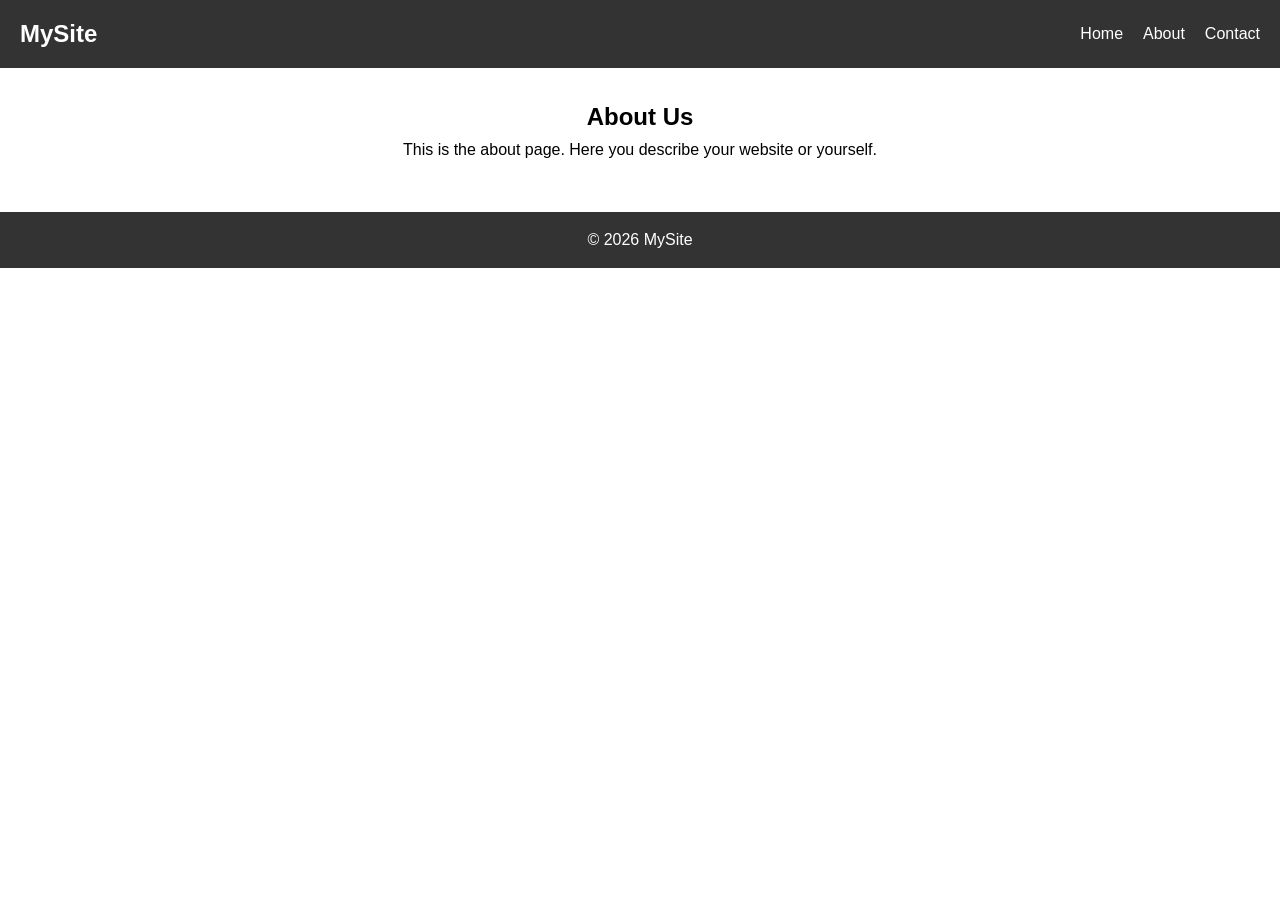
==== about.html @ 9dfef7d5 "creat folder structure" ====
<!DOCTYPE html>
<html lang="en">
<head>
  <meta charset="UTF-8">
  <meta name="viewport" content="width=device-width, initial-scale=1.0">
  <title>About</title>
  <link rel="stylesheet" href="style.css">
</head>
<body>

  <nav>
    <h2>MySite</h2>
    <ul>
      <li><a href="index.html">Home</a></li>
      <li><a href="about.html">About</a></li>
      <li><a href="contact.html">Contact</a></li>
    </ul>
  </nav>

  <section class="content">
    <h1>About Us</h1>
    <p>This is the about page. Here you describe your website or yourself.</p>
  </section>

  <footer>
    <p>© 2026 MySite</p>
  </footer>

</body>
</html>
---- style.css ----
/* Reset */
* {
  margin: 0;
  padding: 0;
  box-sizing: border-box;
}

/* Body */
body {
  font-family: Arial, sans-serif;
  line-height: 1.6;
}

/* Navbar */
nav {
  display: flex;
  justify-content: space-between;
  align-items: center;
  background: #333;
  color: #fff;
  padding: 15px 20px;
}

nav ul {
  list-style: none;
  display: flex;
}

nav ul li {
  margin-left: 20px;
}

nav ul li a {
  color: white;
  text-decoration: none;
}

/* Hero */
.hero {
  text-align: center;
  padding: 50px;
  background: #f4f4f4;
}

/* Content */
.content {
  padding: 30px;
  text-align: center;
}

.content img {
  width: 300px;
  margin: 20px 0;
}

/* Form */
form {
  display: flex;
  flex-direction: column;
  max-width: 400px;
  margin: auto;
}

form input,
form textarea {
  margin: 10px 0;
  padding: 10px;
}

form button {
  padding: 10px;
  background: #333;
  color: white;
  border: none;
}

/* Footer */
footer {
  text-align: center;
  padding: 15px;
  background: #333;
  color: white;
  margin-top: 20px;
}

/* Responsive Design */
@media (max-width: 768px) {
  nav {
    flex-direction: column;
  }

  nav ul {
    flex-direction: column;
    margin-top: 10px;
  }

  nav ul li {
    margin: 10px 0;
  }

  .content img {
    width: 100%;
  }
}
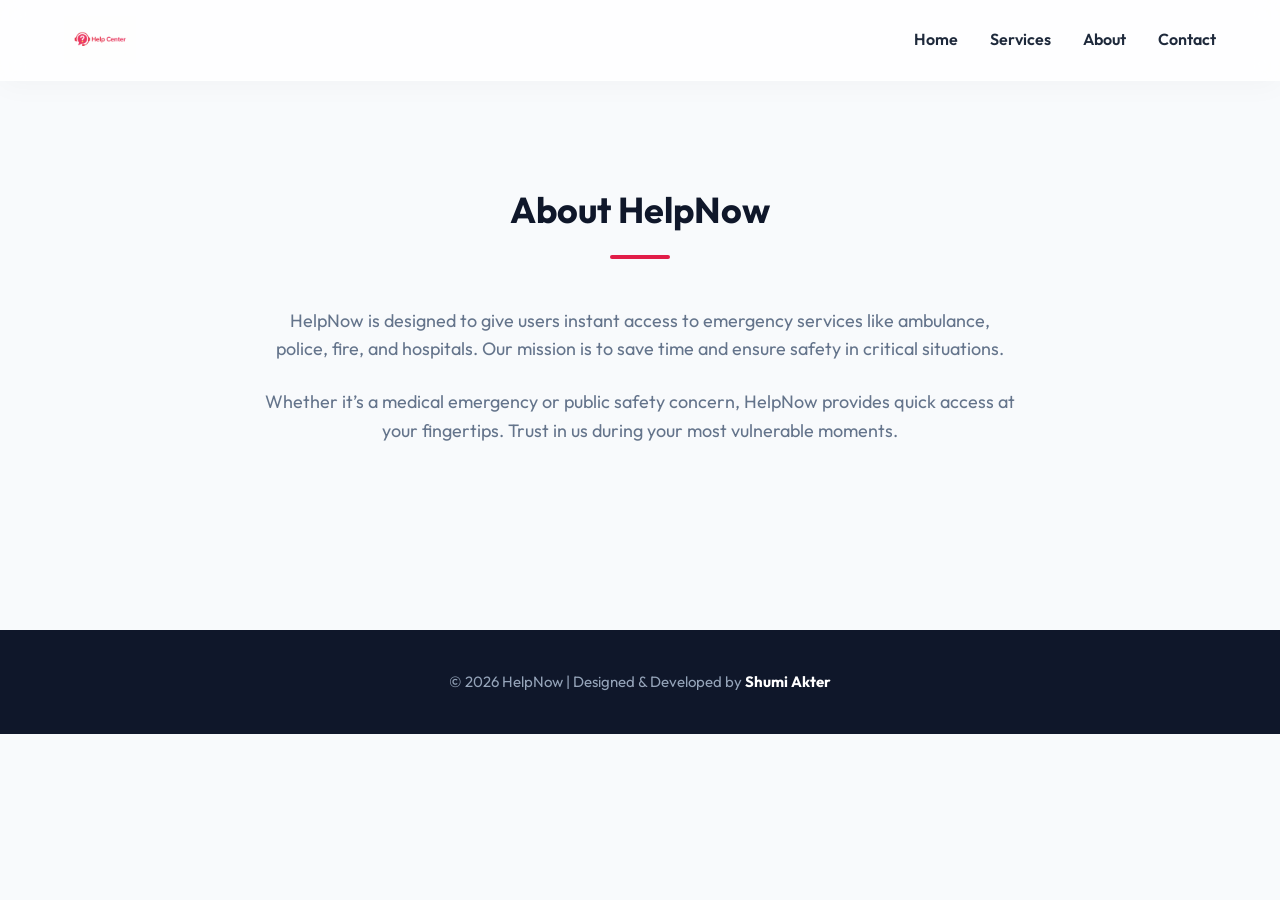
==== commit 0f5237e9: "design complete" ====
--- a/about.html
+++ b/about.html
@@ -3,28 +3,34 @@
 <head>
   <meta charset="UTF-8">
   <meta name="viewport" content="width=device-width, initial-scale=1.0">
-  <title>About</title>
+  <title>About | HelpNow</title>
   <link rel="stylesheet" href="style.css">
 </head>
 <body>
 
-  <nav>
-    <h2>MySite</h2>
-    <ul>
-      <li><a href="index.html">Home</a></li>
-      <li><a href="about.html">About</a></li>
-      <li><a href="contact.html">Contact</a></li>
-    </ul>
-  </nav>
+<nav class="navbar">
+  <a href="index.html" class="logo">
+    <img src="images/logo.png" alt="HelpNow Logo" style="height: 48px;">
+  </a>
+  <ul class="nav-links">
+    <li><a href="index.html">Home</a></li>
+    <li><a href="services.html">Services</a></li>
+    <li><a href="about.html">About</a></li>
+    <li><a href="contact.html">Contact</a></li>
+  </ul>
+</nav>
 
-  <section class="content">
-    <h1>About Us</h1>
-    <p>This is the about page. Here you describe your website or yourself.</p>
-  </section>
+<section class="about">
+  <div class="container">
+    <h2>About HelpNow</h2>
+    <p>HelpNow is designed to give users instant access to emergency services like ambulance, police, fire, and hospitals. Our mission is to save time and ensure safety in critical situations.</p>
+    <p>Whether it’s a medical emergency or public safety concern, HelpNow provides quick access at your fingertips. Trust in us during your most vulnerable moments.</p>
+  </div>
+</section>
 
-  <footer>
-    <p>© 2026 MySite</p>
-  </footer>
+<footer>
+  <p>© 2026 HelpNow | Designed & Developed by <strong>Shumi Akter</strong></p>
+</footer>
 
 </body>
 </html>
--- a/style.css
+++ b/style.css
@@ -1,104 +1,683 @@
-/* Reset */
+@import url('https://fonts.googleapis.com/css2?family=Outfit:wght@300;400;500;600;700;800&display=swap');
+
+:root {
+  --primary: #2563EB;
+  --primary-hover: #1D4ED8;
+  --danger: #E11D48;
+  --danger-hover: #BE123C;
+  --dark: #0F172A;
+  --light: #F8FAFC;
+  --white: #FFFFFF;
+  --text-main: #1E293B;
+  --text-muted: #64748B;
+  --shadow-sm: 0 4px 6px -1px rgba(0, 0, 0, 0.05), 0 2px 4px -1px rgba(0, 0, 0, 0.03);
+  --shadow-md: 0 10px 15px -3px rgba(0, 0, 0, 0.1), 0 4px 6px -2px rgba(0, 0, 0, 0.05);
+  --shadow-lg: 0 20px 25px -5px rgba(0, 0, 0, 0.1), 0 10px 10px -5px rgba(0, 0, 0, 0.04);
+  --radius: 16px;
+  --transition: all 0.3s cubic-bezier(0.4, 0, 0.2, 1);
+}
+
 * {
   margin: 0;
   padding: 0;
   box-sizing: border-box;
 }
 
-/* Body */
 body {
-  font-family: Arial, sans-serif;
+  font-family: 'Outfit', sans-serif;
+  background-color: var(--light);
+  color: var(--text-main);
   line-height: 1.6;
-}
-
-/* Navbar */
-nav {
+  overflow-x: hidden;
+}
+
+.container {
+  max-width: 1200px;
+  margin: 0 auto;
+  padding: 0 24px;
+}
+
+/* Navbar with Glassmorphism */
+.navbar {
   display: flex;
   justify-content: space-between;
   align-items: center;
-  background: #333;
-  color: #fff;
-  padding: 15px 20px;
-}
-
-nav ul {
+  padding: 16px 5%;
+  background: rgba(255, 255, 255, 0.8);
+  backdrop-filter: blur(12px);
+  -webkit-backdrop-filter: blur(12px);
+  border-bottom: 1px solid rgba(255, 255, 255, 0.3);
+  position: sticky;
+  top: 0;
+  z-index: 1000;
+  box-shadow: 0 4px 30px rgba(0, 0, 0, 0.03);
+}
+
+.logo {
+  font-weight: 800;
+  color: var(--danger);
+  font-size: 28px;
+  letter-spacing: -0.5px;
+  display: flex;
+  align-items: center;
+  gap: 8px;
+  text-decoration: none;
+}
+
+
+.nav-links {
   list-style: none;
   display: flex;
-}
-
-nav ul li {
-  margin-left: 20px;
-}
-
-nav ul li a {
-  color: white;
+  gap: 32px;
+}
+
+.nav-links li a {
   text-decoration: none;
-}
-
-/* Hero */
+  color: var(--text-main);
+  font-weight: 600;
+  font-size: 16px;
+  transition: var(--transition);
+  position: relative;
+  padding: 5px 0;
+}
+
+.nav-links li a::after {
+  content: '';
+  position: absolute;
+  bottom: 0;
+  left: 0;
+  width: 0;
+  height: 2px;
+  background-color: var(--danger);
+  transition: var(--transition);
+  border-radius: 2px;
+}
+
+.nav-links li a:hover {
+  color: var(--danger);
+}
+
+.nav-links li a:hover::after {
+  width: 100%;
+}
+
+/* Hero Section */
 .hero {
+  position: relative;
+  padding: 80px 20px;
+  background: linear-gradient(135deg, var(--dark) 0%, #1E1B4B 100%);
+  color: var(--white);
+  border-radius: 0 0 40px 40px;
+  box-shadow: var(--shadow-lg);
+  overflow: hidden;
+}
+
+.hero::before {
+  content: '';
+  position: absolute;
+  top: -50%;
+  left: -50%;
+  width: 200%;
+  height: 200%;
+  background: radial-gradient(circle, rgba(225, 29, 72, 0.15) 0%, transparent 60%);
+  animation: pulseBg 10s infinite alternate;
+}
+
+@keyframes pulseBg {
+  0% {
+    transform: scale(1);
+  }
+
+  100% {
+    transform: scale(1.1);
+  }
+}
+
+.hero .container {
+  position: relative;
+  z-index: 10;
+}
+
+.hero-container {
+  display: flex;
+  align-items: center;
+  gap: 50px;
+  text-align: left;
+}
+
+.hero-text {
+  flex: 1.2;
+}
+
+.hero-image {
+  flex: 1;
+}
+
+.hero-image img {
+  width: 100%;
+  max-width: 500px;
+  border-radius: 20px;
+  animation: float 4s ease-in-out infinite;
+}
+
+@keyframes float {
+  0% {
+    transform: translateY(0px);
+  }
+
+  50% {
+    transform: translateY(-15px);
+  }
+
+  100% {
+    transform: translateY(0px);
+  }
+}
+
+.hero h1 {
+  font-size: clamp(40px, 5vw, 64px);
+  font-weight: 800;
+  line-height: 1.1;
+  margin-bottom: 24px;
+  letter-spacing: -1px;
+}
+
+.hero h1 span {
+  color: var(--danger);
+}
+
+.hero p {
+  font-size: clamp(18px, 2vw, 22px);
+  color: #CBD5E1;
+  margin-bottom: 48px;
+  max-width: 600px;
+}
+
+.hero-buttons {
+  display: flex;
+  justify-content: flex-start;
+  gap: 20px;
+  flex-wrap: wrap;
+}
+
+/* Buttons */
+.btn {
+  display: inline-flex;
+  align-items: center;
+  justify-content: center;
+  padding: 16px 32px;
+  border-radius: 100px;
+  font-weight: 600;
+  font-size: 18px;
+  text-decoration: none;
+  transition: var(--transition);
+  cursor: pointer;
+  border: none;
+  font-family: inherit;
+  gap: 10px;
+}
+
+.emergency-btn {
+  background: var(--white);
+  color: var(--danger);
+  box-shadow: 0 10px 25px rgba(225, 29, 72, 0.3);
+  position: relative;
+  overflow: hidden;
+  z-index: 1;
+}
+
+.emergency-btn::before {
+  content: '';
+  position: absolute;
+  top: 0;
+  left: 0;
+  width: 100%;
+  height: 100%;
+  background: var(--danger);
+  z-index: -1;
+  transition: transform 0.4s cubic-bezier(0.4, 0, 0.2, 1);
+  transform: scaleX(0);
+  transform-origin: left;
+}
+
+.emergency-btn:hover {
+  color: var(--white);
+  transform: translateY(-5px);
+  box-shadow: 0 15px 30px rgba(225, 29, 72, 0.5);
+}
+
+.emergency-btn:hover::before {
+  transform: scaleX(1);
+}
+
+@keyframes pulseRing {
+  0% {
+    box-shadow: 0 0 0 0 rgba(225, 29, 72, 0.4);
+  }
+
+  70% {
+    box-shadow: 0 0 0 20px rgba(225, 29, 72, 0);
+  }
+
+  100% {
+    box-shadow: 0 0 0 0 rgba(225, 29, 72, 0);
+  }
+}
+
+.emergency-btn:first-child {
+  animation: pulseRing 2s infinite;
+  background: var(--danger);
+  color: var(--white);
+}
+
+.emergency-btn:first-child::before {
+  background: var(--danger-hover);
+}
+
+.btn-call {
+  background: var(--primary);
+  color: var(--white);
+  padding: 12px 24px;
+  font-size: 16px;
+  width: 100%;
+}
+
+.btn-call:hover {
+  background: var(--primary-hover);
+  transform: translateY(-3px);
+  box-shadow: 0 8px 20px rgba(37, 99, 235, 0.3);
+}
+
+/* Sections General */
+section:not(.hero) {
+  padding: 100px 0;
+}
+
+section h2 {
   text-align: center;
-  padding: 50px;
-  background: #f4f4f4;
-}
-
-/* Content */
-.content {
-  padding: 30px;
-  text-align: center;
-}
-
-.content img {
-  width: 300px;
-  margin: 20px 0;
-}
-
-/* Form */
+  font-size: 36px;
+  font-weight: 700;
+  margin-bottom: 48px;
+  color: var(--dark);
+  position: relative;
+}
+
+section h2::after {
+  content: '';
+  display: block;
+  width: 60px;
+  height: 4px;
+  background: var(--danger);
+  margin: 16px auto 0;
+  border-radius: 2px;
+}
+
+/* Services */
+.service-grid {
+  display: grid;
+  grid-template-columns: repeat(auto-fit, minmax(300px, 1fr));
+  gap: 32px;
+  margin-top: 40px;
+}
+
+.card {
+  background: var(--white);
+  padding: 32px;
+  border-radius: var(--radius);
+  box-shadow: var(--shadow-md);
+  transition: var(--transition);
+  border: 1px solid rgba(0, 0, 0, 0.03);
+  position: relative;
+  overflow: hidden;
+}
+
+.card::before {
+  content: '';
+  position: absolute;
+  top: 0;
+  left: 0;
+  width: 4px;
+  height: 100%;
+  background: var(--primary);
+  transition: var(--transition);
+}
+
+.card:nth-child(2)::before {
+  background: #10B981;
+}
+
+.card:nth-child(3)::before {
+  background: var(--danger);
+}
+
+.card:hover {
+  transform: translateY(-10px);
+  box-shadow: var(--shadow-lg);
+}
+
+.card:hover::before {
+  width: 10px;
+}
+
+.card h3 {
+  font-size: 24px;
+  font-weight: 700;
+  margin-bottom: 16px;
+  color: var(--dark);
+}
+
+.card p {
+  color: var(--text-muted);
+  margin-bottom: 12px;
+  font-size: 16px;
+  display: flex;
+  align-items: center;
+  gap: 8px;
+}
+
+.card p::before {
+  content: '🔹';
+  font-size: 12px;
+}
+
+/* Forms */
+.contact-form-wrapper {
+  max-width: 600px;
+  margin: 0 auto;
+  background: var(--white);
+  padding: 48px;
+  border-radius: var(--radius);
+  box-shadow: var(--shadow-md);
+}
+
 form {
   display: flex;
   flex-direction: column;
-  max-width: 400px;
-  margin: auto;
-}
-
-form input,
-form textarea {
-  margin: 10px 0;
-  padding: 10px;
-}
-
-form button {
-  padding: 10px;
-  background: #333;
-  color: white;
-  border: none;
+  gap: 24px;
+}
+
+.input-group {
+  position: relative;
+}
+
+input,
+textarea {
+  width: 100%;
+  padding: 16px 20px;
+  border-radius: 12px;
+  border: 2px solid #E2E8F0;
+  background: #F8FAFC;
+  font-size: 16px;
+  font-family: inherit;
+  transition: var(--transition);
+  color: var(--text-main);
+  outline: none;
+}
+
+textarea {
+  min-height: 150px;
+  resize: vertical;
+}
+
+input:focus,
+textarea:focus {
+  border-color: var(--primary);
+  background: var(--white);
+  box-shadow: 0 0 0 4px rgba(37, 99, 235, 0.1);
+}
+
+button.btn-submit {
+  background: var(--primary);
+  color: var(--white);
+  padding: 18px;
+  font-size: 18px;
+  border-radius: 12px;
+  width: 100%;
+  margin-top: 10px;
+}
+
+button.btn-submit:hover {
+  background: var(--primary-hover);
+  transform: translateY(-3px);
+  box-shadow: 0 10px 25px rgba(37, 99, 235, 0.3);
 }
 
 /* Footer */
 footer {
   text-align: center;
-  padding: 15px;
-  background: #333;
-  color: white;
-  margin-top: 20px;
-}
-
-/* Responsive Design */
+  padding: 40px 20px;
+  background: var(--dark);
+  color: #94A3B8;
+  margin-top: 60px;
+  font-size: 15px;
+}
+
+footer p {
+  margin: 0;
+}
+
+footer strong {
+  color: var(--white);
+}
+
+/* About Page Specific */
+.about .container {
+  max-width: 800px;
+  text-align: center;
+}
+
+.about p {
+  font-size: 18px;
+  color: var(--text-muted);
+  margin-bottom: 24px;
+}
+
+/* New Sections */
+.info-section {
+  background: var(--white);
+  padding: 100px 0;
+}
+
+.info-container {
+  display: flex;
+  align-items: center;
+  gap: 60px;
+}
+
+.info-text {
+  flex: 1;
+}
+
+.info-text h2 {
+  text-align: center;
+  margin-bottom: 24px;
+}
+
+.info-text h2::after {
+  margin: 16px auto 0;
+}
+
+.info-text p {
+  color: var(--text-muted);
+  font-size: 18px;
+  margin-bottom: 24px;
+}
+
+.info-text ul {
+  list-style: none;
+  margin-bottom: 30px;
+}
+
+.info-text ul li {
+  font-size: 18px;
+  color: var(--text-main);
+  margin-bottom: 15px;
+  display: flex;
+  align-items: center;
+  gap: 10px;
+}
+
+.info-image {
+  flex: 1;
+}
+
+.info-image img {
+  width: 100%;
+  border-radius: 20px;
+  box-shadow: var(--shadow-lg);
+  transition: var(--transition);
+}
+
+.info-image img:hover {
+  transform: scale(1.02);
+}
+
+.how-it-works {
+  background: #F1F5F9;
+}
+
+.steps-grid {
+  display: grid;
+  grid-template-columns: repeat(auto-fit, minmax(250px, 1fr));
+  gap: 30px;
+  margin-top: 50px;
+}
+
+.step-card {
+  background: var(--white);
+  padding: 40px 30px;
+  border-radius: var(--radius);
+  text-align: center;
+  box-shadow: var(--shadow-sm);
+  transition: var(--transition);
+  position: relative;
+}
+
+.step-card:hover {
+  transform: translateY(-8px);
+  box-shadow: var(--shadow-md);
+}
+
+.step-number {
+  width: 60px;
+  height: 60px;
+  background: var(--danger);
+  color: var(--white);
+  font-size: 24px;
+  font-weight: 700;
+  display: flex;
+  align-items: center;
+  justify-content: center;
+  border-radius: 50%;
+  margin: 0 auto 24px;
+  box-shadow: 0 5px 15px rgba(225, 29, 72, 0.3);
+}
+
+.step-card h3 {
+  font-size: 22px;
+  color: var(--dark);
+  margin-bottom: 12px;
+}
+
+.step-card p {
+  color: var(--text-muted);
+  font-size: 16px;
+}
+
+/* CSS Only Toasts */
+.css-toast {
+  position: fixed;
+  top: 100px;
+  right: 30px;
+  background: var(--white);
+  color: var(--text-main);
+  padding: 16px 24px;
+  border-radius: 12px;
+  box-shadow: 0 10px 40px rgba(0, 0, 0, 0.1);
+  display: flex;
+  align-items: center;
+  gap: 12px;
+  font-weight: 500;
+  transform: translateX(150%);
+  transition: transform 0.4s cubic-bezier(0.4, 0, 0.2, 1);
+  border-left: 5px solid #10B981;
+  z-index: 9999;
+}
+
+.css-toast:target {
+  transform: translateX(0);
+}
+
+.toast-close {
+  color: var(--text-muted);
+  text-decoration: none;
+  font-weight: bold;
+  font-size: 16px;
+  margin-left: 15px;
+}
+
+.toast-close:hover {
+  color: var(--danger);
+}
+
+/* Responsive */
 @media (max-width: 768px) {
-  nav {
+  .info-container {
     flex-direction: column;
-  }
-
-  nav ul {
+    gap: 40px;
+  }
+
+  .info-text h2 {
+    text-align: center;
+  }
+
+  .info-text h2::after {
+    margin: 16px auto 0;
+  }
+
+  .info-text ul li {
+    justify-content: center;
+  }
+
+  .info-text form,
+  .info-text a.btn {
+    display: table;
+    margin: 0 auto;
+  }
+
+  .navbar {
+    padding: 20px;
+    flex-wrap: wrap;
+  }
+
+  .nav-links {
+    margin-top: 20px;
+    width: 100%;
+    justify-content: center;
+    gap: 20px;
+  }
+
+  .hero {
+    padding: 80px 20px 60px;
+    border-radius: 0 0 24px 24px;
+  }
+
+  .hero-container {
     flex-direction: column;
-    margin-top: 10px;
-  }
-
-  nav ul li {
-    margin: 10px 0;
-  }
-
-  .content img {
-    width: 100%;
+    text-align: center;
+    gap: 40px;
+  }
+
+  .hero p {
+    margin-left: auto;
+    margin-right: auto;
+  }
+
+  .hero-buttons {
+    justify-content: center;
+  }
+
+  .contact-form-wrapper {
+    padding: 30px 20px;
   }
 }
